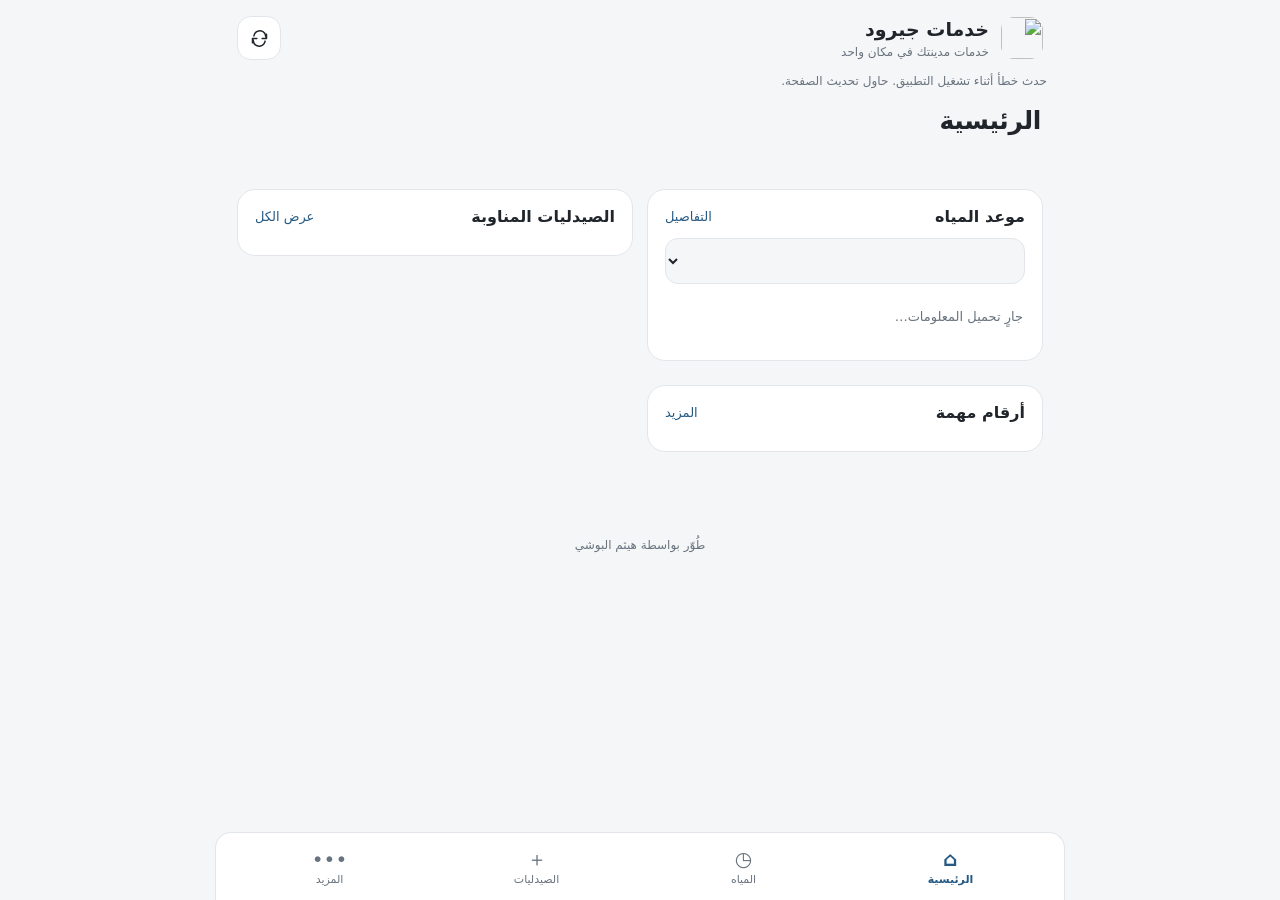
==== index-old.html @ 6fa5d09d "Rename index.html to index-old.html" ====
<!doctype html>
<html lang="ar" dir="rtl">
<head>
  <meta charset="utf-8">
  <meta name="viewport" content="width=device-width, initial-scale=1, viewport-fit=cover">
  <meta name="theme-color" content="#245a83">
  <meta name="description" content="دليل الخدمات اليومية في مدينة جيرود">
  <meta name="color-scheme" content="light dark">
  <title>خدمات جيرود</title>
  <link rel="manifest" href="manifest.webmanifest">
  <link rel="icon" href="icons/icon.svg" type="image/svg+xml">
  <link rel="stylesheet" href="styles.css">
</head>
<body>
  <a class="skip-link" href="#main">انتقل إلى المحتوى</a>
  <header class="app-header">
    <div class="brand">
      <img id="app-logo" src="icons/icon.svg" width="42" height="42" alt="">
      <div><h1 id="app-name">خدمات جيرود</h1><p id="welcome-message">خدمات مدينتك في مكان واحد</p></div>
    </div>
    <button class="icon-button" id="refresh-button" type="button" aria-label="تحديث البيانات" title="تحديث البيانات"><svg viewBox="0 0 24 24" aria-hidden="true"><path d="M20 7v5h-5M4 17v-5h5M5.6 9A7 7 0 0 1 18 6l2 6M4 12l2 6a7 7 0 0 0 12.4-3"/></svg></button>
  </header>
  <div id="status-bar" class="status-bar" role="status" aria-live="polite"></div>
  <main id="main" tabindex="-1">
    <section id="home-view" class="view active" aria-labelledby="home-heading">
      <h2 id="home-heading" class="section-title">الرئيسية</h2>
      <div id="home-ad" class="ad-slot"></div>
      <section id="home-water-panel" class="panel" aria-labelledby="water-home-title">
        <div class="panel-heading"><h3 id="water-home-title">موعد المياه</h3><a href="#water" data-nav="water">التفاصيل</a></div>
        <label class="sr-only" for="home-neighborhood">اختر الحي</label><select id="home-neighborhood" class="field"></select>
        <div id="home-water" class="compact-info"><p class="muted">جارٍ تحميل المعلومات…</p></div>
      </section>
      <section id="home-pharmacy-panel" class="panel" aria-labelledby="pharmacy-home-title">
        <div class="panel-heading"><h3 id="pharmacy-home-title">الصيدليات المناوبة</h3><a href="#pharmacies" data-nav="pharmacies">عرض الكل</a></div>
        <div id="home-pharmacies" class="list"></div>
      </section>
      <section id="home-emergency-panel" class="panel" aria-labelledby="emergency-home-title">
        <div class="panel-heading"><h3 id="emergency-home-title">أرقام مهمة</h3><a href="#more" data-nav="more">المزيد</a></div>
        <div id="home-emergency" class="quick-contacts"></div>
      </section>
      <div id="home-shortcuts" class="shortcut-grid"></div>
      <div id="home-inline-ad" class="ad-slot"></div>
    </section>

    <section id="water-view" class="view" aria-labelledby="water-heading">
      <h2 id="water-heading" class="section-title">المياه</h2>
      <section class="panel"><label for="water-neighborhood">الحي</label><select id="water-neighborhood" class="field"></select><div id="water-detail" class="compact-info"></div></section>
      <div id="water-ad" class="ad-slot"></div>
    </section>

    <section id="pharmacies-view" class="view" aria-labelledby="pharmacies-heading">
      <h2 id="pharmacies-heading" class="section-title">الصيدليات</h2>
      <div class="filter-row"><input id="pharmacy-search" class="field" type="search" placeholder="ابحث عن صيدلية أو حي" aria-label="البحث في الصيدليات"><select id="pharmacy-type" class="field" aria-label="نوع المناوبة"><option value="all">كل المناوبات</option><option value="day">نهاري</option><option value="night">ليلي</option><option value="24h">24 ساعة</option><option value="now">مناوبة الآن</option></select></div>
      <div id="pharmacy-list" class="list"></div><div id="pharmacy-ad" class="ad-slot"></div>
    </section>

    <section id="more-view" class="view" aria-labelledby="more-heading">
      <h2 id="more-heading" class="section-title">المزيد</h2>
      <nav class="more-links" aria-label="أقسام إضافية"><button data-subview="emergency">الطوارئ والأرقام المهمة</button><button data-subview="ads">الإعلانات</button><button data-subview="settings">الإعدادات</button><button data-subview="about">حول التطبيق</button></nav>
      <section id="emergency-subview" class="subview"><h3>الطوارئ والأرقام المهمة</h3><div id="emergency-list" class="list"></div></section>
      <section id="ads-subview" class="subview"><h3>الإعلانات</h3><div id="footer-ad" class="ad-slot"></div><div id="ads-list" class="list"></div></section>
      <section id="settings-subview" class="subview"><h3>الإعدادات</h3><div class="panel settings-panel"><label for="theme-select">المظهر</label><select id="theme-select" class="field"><option value="system">حسب الجهاز</option><option value="light">فاتح</option><option value="dark">داكن</option></select><label for="settings-neighborhood">الحي الافتراضي</label><select id="settings-neighborhood" class="field"></select><button id="install-settings" class="secondary-button" type="button">إضافة إلى الشاشة الرئيسية</button><button id="clear-cache" class="secondary-button" type="button">مسح البيانات المحفوظة</button></div></section>
      <section id="about-subview" class="subview"><h3>حول التطبيق</h3><div class="panel"><p>دليل الخدمات اليومية في مدينة جيرود.</p><p class="muted">قد تتغير المعلومات الميدانية. تحقق من التفاصيل عند الحاجة، خصوصاً في الحالات الطارئة.</p></div></section>
    </section>
  </main>
  <footer class="app-footer"><div id="footer-status" class="muted"></div><p>طُوّر بواسطة هيثم البوشي</p></footer>
  <nav class="bottom-nav" aria-label="التنقل الرئيسي"><button class="nav-item active" data-nav="home" type="button"><span class="nav-icon">⌂</span><span>الرئيسية</span></button><button class="nav-item" data-nav="water" type="button"><span class="nav-icon">◷</span><span>المياه</span></button><button class="nav-item" data-nav="pharmacies" type="button"><span class="nav-icon">＋</span><span>الصيدليات</span></button><button class="nav-item" data-nav="more" type="button"><span class="nav-icon">•••</span><span>المزيد</span></button></nav>
  <dialog id="install-dialog" class="dialog"><div class="dialog-content"><h2 id="install-title">هل تريد إضافة خدمات جيرود إلى الشاشة الرئيسية؟</h2><p id="install-copy">افتح التطبيق بسرعة من شاشة هاتفك.</p><ol id="install-steps" hidden><li>اضغط على زر المشاركة في Safari.</li><li>اختر «إضافة إلى الشاشة الرئيسية».</li></ol><div class="dialog-actions"><button id="install-accept" class="primary-button" type="button">إضافة إلى الشاشة الرئيسية</button><button id="install-dismiss" class="secondary-button" type="button">ليس الآن</button></div></div></dialog>
  <div id="update-banner" class="update-banner" hidden><span>يتوفر تحديث جديد</span><button id="update-button" type="button">تحديث التطبيق</button></div>
  <script src="data.js" defer></script><script src="app.js" defer></script>
</body>
</html>
---- styles.css ----
:root{--primary:#245a83;--bg:#f5f6f8;--surface:#fff;--text:#20252b;--muted:#69737e;--line:#e2e6ea;--warning:#9b5c0b;--radius:18px;--nav-height:68px;font-family:system-ui,-apple-system,"Segoe UI",Tahoma,Arial,sans-serif;color:var(--text);background:var(--bg);font-synthesis:none;text-rendering:optimizeLegibility}*{box-sizing:border-box}html{scroll-behavior:smooth}body{margin:0;background:var(--bg);color:var(--text);padding-bottom:calc(var(--nav-height) + env(safe-area-inset-bottom) + 24px)}button,input,select{font:inherit}button,a,select{touch-action:manipulation}button{cursor:pointer}a{color:var(--primary);text-decoration:none}.skip-link{position:absolute;top:-60px;right:12px;background:var(--surface);padding:12px;z-index:20}.skip-link:focus{top:12px}.app-header{display:flex;align-items:center;justify-content:space-between;gap:12px;padding:calc(16px + env(safe-area-inset-top)) 18px 14px;max-width:850px;margin:auto}.brand{display:flex;align-items:center;gap:12px;min-width:0}.brand img{border-radius:13px;object-fit:contain}.brand h1{font-size:19px;line-height:1.35;margin:0;font-weight:700}.brand p{font-size:12px;color:var(--muted);margin:3px 0 0}.icon-button{width:44px;height:44px;border:1px solid var(--line);background:var(--surface);color:var(--text);border-radius:14px;display:grid;place-items:center}.icon-button svg{width:21px;height:21px;fill:none;stroke:currentColor;stroke-width:1.7;stroke-linecap:round;stroke-linejoin:round}.status-bar{max-width:850px;margin:0 auto;padding:0 18px;color:var(--muted);font-size:12px;min-height:18px}main{max-width:850px;margin:auto;padding:0 16px}.view{display:none}.view.active{display:block}.section-title{font-size:25px;letter-spacing:-.3px;margin:14px 2px 18px}.panel{background:var(--surface);border:1px solid var(--line);border-radius:var(--radius);padding:17px;margin:12px 0}.panel-heading{display:flex;align-items:center;justify-content:space-between;gap:10px;margin-bottom:12px}.panel-heading h3,.panel h3{font-size:16px;margin:0;font-weight:700}.panel-heading a{font-size:13px}.field{width:100%;min-height:46px;border:1px solid var(--line);background:var(--bg);color:var(--text);border-radius:13px;padding:10px 12px;outline-offset:2px}.compact-info{padding:10px 2px 2px}.compact-info .big-time{font-size:24px;font-weight:700;margin:8px 0}.muted{color:var(--muted);font-size:13px;line-height:1.6}.warning{color:var(--warning);background:color-mix(in srgb,var(--warning) 9%,var(--surface));border-radius:10px;padding:9px 11px;font-size:13px}.list{display:grid;gap:10px}.item-card{border:1px solid var(--line);border-radius:15px;padding:14px;background:var(--surface);min-width:0}.item-card h4{margin:0 0 6px;font-size:15px}.item-card p{margin:5px 0;color:var(--muted);font-size:13px;line-height:1.55;overflow-wrap:anywhere}.item-actions{display:flex;flex-wrap:wrap;gap:8px;margin-top:11px}.small-link,.secondary-button,.primary-button{min-height:44px;display:inline-flex;align-items:center;justify-content:center;padding:9px 13px;border-radius:12px;border:1px solid var(--line);font-size:13px;font-weight:600;background:var(--surface);color:var(--text)}.primary-button{background:var(--primary);color:#fff;border-color:var(--primary)}.secondary-button{background:var(--bg)}.quick-contacts,.shortcut-grid{display:grid;grid-template-columns:repeat(2,minmax(0,1fr));gap:9px}.quick-contacts a,.shortcut-grid button{min-height:48px;border:1px solid var(--line);border-radius:13px;background:var(--surface);color:var(--text);display:flex;align-items:center;justify-content:center;padding:10px;font-size:13px;text-align:center}.shortcut-grid{margin:12px 0}.filter-row{display:grid;grid-template-columns:1fr;gap:9px;margin-bottom:12px}.app-footer{text-align:center;padding:18px 16px 6px;font-size:12px}.app-footer p{color:var(--muted);margin:8px 0}.bottom-nav{position:fixed;z-index:10;bottom:0;left:0;right:0;min-height:var(--nav-height);padding:6px 10px calc(6px + env(safe-area-inset-bottom));display:grid;grid-template-columns:repeat(4,1fr);background:color-mix(in srgb,var(--surface) 94%,transparent);border-top:1px solid var(--line);backdrop-filter:blur(12px)}.nav-item{border:0;background:transparent;color:var(--muted);display:flex;flex-direction:column;align-items:center;justify-content:center;gap:3px;font-size:11px;min-height:44px}.nav-item.active{color:var(--primary);font-weight:700}.nav-icon{font-size:20px;line-height:1.1}.more-links{display:grid;grid-template-columns:1fr 1fr;gap:9px;margin-bottom:18px}.more-links button{min-height:52px;border:1px solid var(--line);background:var(--surface);color:var(--text);border-radius:14px;padding:10px;font-size:13px}.subview{display:none}.subview.active{display:block}.subview h3{font-size:18px;margin:18px 2px 12px}.settings-panel{display:grid;gap:10px}.settings-panel label{font-size:13px;font-weight:600}.ad-slot{margin:12px 0}.ad-card{display:block;position:relative;border:1px solid var(--line);border-radius:17px;overflow:hidden;background:var(--surface);color:var(--text)}.ad-card img{display:block;width:100%;height:auto;max-height:190px;object-fit:cover}.ad-content{padding:14px}.ad-label{display:inline-block;font-size:10px;background:var(--bg);border:1px solid var(--line);border-radius:20px;padding:3px 8px;color:var(--muted);margin-bottom:7px}.ad-content h3{font-size:15px;margin:0 0 6px}.ad-content p{font-size:13px;color:var(--muted);margin:0;line-height:1.55}.ad-placeholder{padding:16px;border:1px dashed #b8c1ca;border-radius:17px;background:var(--surface)}.ad-placeholder h3{font-size:15px;margin:0 0 7px}.ad-placeholder p{font-size:13px;color:var(--muted);margin:0 0 12px;line-height:1.5}.dialog{border:1px solid var(--line);border-radius:22px;width:min(92vw,420px);padding:0;background:var(--surface);color:var(--text);box-shadow:0 18px 60px #0002}.dialog::backdrop{background:#10182066}.dialog-content{padding:22px}.dialog-content h2{font-size:20px;line-height:1.45;margin:0 0 10px}.dialog-content p,.dialog-content li{font-size:14px;line-height:1.6;color:var(--muted)}.dialog-actions{display:grid;gap:9px;margin-top:18px}.update-banner{position:fixed;z-index:15;bottom:calc(var(--nav-height) + env(safe-area-inset-bottom) + 10px);left:12px;right:12px;max-width:520px;margin:auto;background:var(--surface);border:1px solid var(--line);border-radius:14px;padding:12px;display:flex;align-items:center;justify-content:space-between;gap:10px;box-shadow:0 8px 30px #0001;font-size:13px}.update-banner[hidden]{display:none}.update-banner button{border:0;background:var(--primary);color:#fff;border-radius:10px;padding:9px 12px;min-height:40px}.empty-state{padding:20px;text-align:center;color:var(--muted);font-size:13px}.sr-only{position:absolute;width:1px;height:1px;padding:0;margin:-1px;overflow:hidden;clip:rect(0,0,0,0);white-space:nowrap;border:0}@media(min-width:620px){main{padding:0 22px}.filter-row{grid-template-columns:1.5fr 1fr}.shortcut-grid{grid-template-columns:repeat(4,minmax(0,1fr))}.app-header{padding-left:22px;padding-right:22px}.view.active#home-view{display:grid;grid-template-columns:1fr 1fr;gap:0 14px}.view.active#home-view>.section-title,.view.active#home-view>#home-ad,.view.active#home-view>#home-shortcuts,.view.active#home-view>#home-inline-ad{grid-column:1/-1}.view.active#home-view>.panel{align-self:start}}@media(prefers-reduced-motion:reduce){*,*::before,*::after{scroll-behavior:auto!important;transition:none!important;animation:none!important}}@media(prefers-color-scheme:dark){:root:not([data-theme="light"]){--bg:#15191d;--surface:#20252a;--text:#f1f3f5;--muted:#a3adb7;--line:#343b42;--warning:#e4ad55}}:root[data-theme="dark"]{--bg:#15191d;--surface:#20252a;--text:#f1f3f5;--muted:#a3adb7;--line:#343b42;--warning:#e4ad55}:root[data-theme="light"]{--bg:#f5f6f8;--surface:#fff;--text:#20252b;--muted:#69737e;--line:#e2e6ea;--warning:#9b5c0b}@media(min-width:850px){.bottom-nav{left:50%;right:auto;transform:translateX(-50%);width:min(850px,100%);border-left:1px solid var(--line);border-right:1px solid var(--line);border-radius:16px 16px 0 0}}
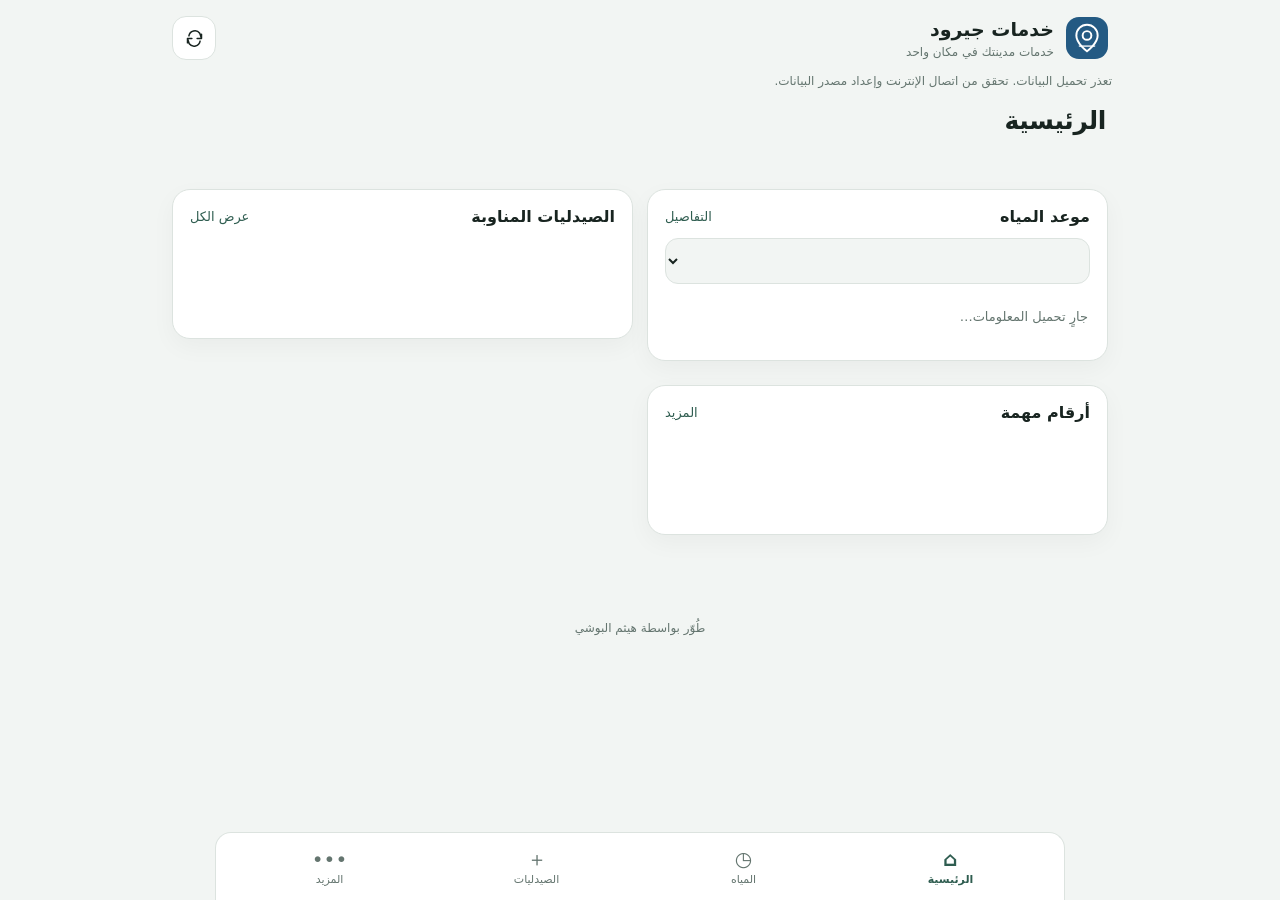
==== commit 4ce9acd3: "Update index-old.html" ====
--- a/index-old.html
+++ b/index-old.html
@@ -3,7 +3,7 @@
 <head>
   <meta charset="utf-8">
   <meta name="viewport" content="width=device-width, initial-scale=1, viewport-fit=cover">
-  <meta name="theme-color" content="#245a83">
+  <meta name="theme-color" content="#F2F5F3">
   <meta name="description" content="دليل الخدمات اليومية في مدينة جيرود">
   <meta name="color-scheme" content="light dark">
   <title>خدمات جيرود</title>
--- a/styles.css
+++ b/styles.css
@@ -1 +1,8 @@
-:root{--primary:#245a83;--bg:#f5f6f8;--surface:#fff;--text:#20252b;--muted:#69737e;--line:#e2e6ea;--warning:#9b5c0b;--radius:18px;--nav-height:68px;font-family:system-ui,-apple-system,"Segoe UI",Tahoma,Arial,sans-serif;color:var(--text);background:var(--bg);font-synthesis:none;text-rendering:optimizeLegibility}*{box-sizing:border-box}html{scroll-behavior:smooth}body{margin:0;background:var(--bg);color:var(--text);padding-bottom:calc(var(--nav-height) + env(safe-area-inset-bottom) + 24px)}button,input,select{font:inherit}button,a,select{touch-action:manipulation}button{cursor:pointer}a{color:var(--primary);text-decoration:none}.skip-link{position:absolute;top:-60px;right:12px;background:var(--surface);padding:12px;z-index:20}.skip-link:focus{top:12px}.app-header{display:flex;align-items:center;justify-content:space-between;gap:12px;padding:calc(16px + env(safe-area-inset-top)) 18px 14px;max-width:850px;margin:auto}.brand{display:flex;align-items:center;gap:12px;min-width:0}.brand img{border-radius:13px;object-fit:contain}.brand h1{font-size:19px;line-height:1.35;margin:0;font-weight:700}.brand p{font-size:12px;color:var(--muted);margin:3px 0 0}.icon-button{width:44px;height:44px;border:1px solid var(--line);background:var(--surface);color:var(--text);border-radius:14px;display:grid;place-items:center}.icon-button svg{width:21px;height:21px;fill:none;stroke:currentColor;stroke-width:1.7;stroke-linecap:round;stroke-linejoin:round}.status-bar{max-width:850px;margin:0 auto;padding:0 18px;color:var(--muted);font-size:12px;min-height:18px}main{max-width:850px;margin:auto;padding:0 16px}.view{display:none}.view.active{display:block}.section-title{font-size:25px;letter-spacing:-.3px;margin:14px 2px 18px}.panel{background:var(--surface);border:1px solid var(--line);border-radius:var(--radius);padding:17px;margin:12px 0}.panel-heading{display:flex;align-items:center;justify-content:space-between;gap:10px;margin-bottom:12px}.panel-heading h3,.panel h3{font-size:16px;margin:0;font-weight:700}.panel-heading a{font-size:13px}.field{width:100%;min-height:46px;border:1px solid var(--line);background:var(--bg);color:var(--text);border-radius:13px;padding:10px 12px;outline-offset:2px}.compact-info{padding:10px 2px 2px}.compact-info .big-time{font-size:24px;font-weight:700;margin:8px 0}.muted{color:var(--muted);font-size:13px;line-height:1.6}.warning{color:var(--warning);background:color-mix(in srgb,var(--warning) 9%,var(--surface));border-radius:10px;padding:9px 11px;font-size:13px}.list{display:grid;gap:10px}.item-card{border:1px solid var(--line);border-radius:15px;padding:14px;background:var(--surface);min-width:0}.item-card h4{margin:0 0 6px;font-size:15px}.item-card p{margin:5px 0;color:var(--muted);font-size:13px;line-height:1.55;overflow-wrap:anywhere}.item-actions{display:flex;flex-wrap:wrap;gap:8px;margin-top:11px}.small-link,.secondary-button,.primary-button{min-height:44px;display:inline-flex;align-items:center;justify-content:center;padding:9px 13px;border-radius:12px;border:1px solid var(--line);font-size:13px;font-weight:600;background:var(--surface);color:var(--text)}.primary-button{background:var(--primary);color:#fff;border-color:var(--primary)}.secondary-button{background:var(--bg)}.quick-contacts,.shortcut-grid{display:grid;grid-template-columns:repeat(2,minmax(0,1fr));gap:9px}.quick-contacts a,.shortcut-grid button{min-height:48px;border:1px solid var(--line);border-radius:13px;background:var(--surface);color:var(--text);display:flex;align-items:center;justify-content:center;padding:10px;font-size:13px;text-align:center}.shortcut-grid{margin:12px 0}.filter-row{display:grid;grid-template-columns:1fr;gap:9px;margin-bottom:12px}.app-footer{text-align:center;padding:18px 16px 6px;font-size:12px}.app-footer p{color:var(--muted);margin:8px 0}.bottom-nav{position:fixed;z-index:10;bottom:0;left:0;right:0;min-height:var(--nav-height);padding:6px 10px calc(6px + env(safe-area-inset-bottom));display:grid;grid-template-columns:repeat(4,1fr);background:color-mix(in srgb,var(--surface) 94%,transparent);border-top:1px solid var(--line);backdrop-filter:blur(12px)}.nav-item{border:0;background:transparent;color:var(--muted);display:flex;flex-direction:column;align-items:center;justify-content:center;gap:3px;font-size:11px;min-height:44px}.nav-item.active{color:var(--primary);font-weight:700}.nav-icon{font-size:20px;line-height:1.1}.more-links{display:grid;grid-template-columns:1fr 1fr;gap:9px;margin-bottom:18px}.more-links button{min-height:52px;border:1px solid var(--line);background:var(--surface);color:var(--text);border-radius:14px;padding:10px;font-size:13px}.subview{display:none}.subview.active{display:block}.subview h3{font-size:18px;margin:18px 2px 12px}.settings-panel{display:grid;gap:10px}.settings-panel label{font-size:13px;font-weight:600}.ad-slot{margin:12px 0}.ad-card{display:block;position:relative;border:1px solid var(--line);border-radius:17px;overflow:hidden;background:var(--surface);color:var(--text)}.ad-card img{display:block;width:100%;height:auto;max-height:190px;object-fit:cover}.ad-content{padding:14px}.ad-label{display:inline-block;font-size:10px;background:var(--bg);border:1px solid var(--line);border-radius:20px;padding:3px 8px;color:var(--muted);margin-bottom:7px}.ad-content h3{font-size:15px;margin:0 0 6px}.ad-content p{font-size:13px;color:var(--muted);margin:0;line-height:1.55}.ad-placeholder{padding:16px;border:1px dashed #b8c1ca;border-radius:17px;background:var(--surface)}.ad-placeholder h3{font-size:15px;margin:0 0 7px}.ad-placeholder p{font-size:13px;color:var(--muted);margin:0 0 12px;line-height:1.5}.dialog{border:1px solid var(--line);border-radius:22px;width:min(92vw,420px);padding:0;background:var(--surface);color:var(--text);box-shadow:0 18px 60px #0002}.dialog::backdrop{background:#10182066}.dialog-content{padding:22px}.dialog-content h2{font-size:20px;line-height:1.45;margin:0 0 10px}.dialog-content p,.dialog-content li{font-size:14px;line-height:1.6;color:var(--muted)}.dialog-actions{display:grid;gap:9px;margin-top:18px}.update-banner{position:fixed;z-index:15;bottom:calc(var(--nav-height) + env(safe-area-inset-bottom) + 10px);left:12px;right:12px;max-width:520px;margin:auto;background:var(--surface);border:1px solid var(--line);border-radius:14px;padding:12px;display:flex;align-items:center;justify-content:space-between;gap:10px;box-shadow:0 8px 30px #0001;font-size:13px}.update-banner[hidden]{display:none}.update-banner button{border:0;background:var(--primary);color:#fff;border-radius:10px;padding:9px 12px;min-height:40px}.empty-state{padding:20px;text-align:center;color:var(--muted);font-size:13px}.sr-only{position:absolute;width:1px;height:1px;padding:0;margin:-1px;overflow:hidden;clip:rect(0,0,0,0);white-space:nowrap;border:0}@media(min-width:620px){main{padding:0 22px}.filter-row{grid-template-columns:1.5fr 1fr}.shortcut-grid{grid-template-columns:repeat(4,minmax(0,1fr))}.app-header{padding-left:22px;padding-right:22px}.view.active#home-view{display:grid;grid-template-columns:1fr 1fr;gap:0 14px}.view.active#home-view>.section-title,.view.active#home-view>#home-ad,.view.active#home-view>#home-shortcuts,.view.active#home-view>#home-inline-ad{grid-column:1/-1}.view.active#home-view>.panel{align-self:start}}@media(prefers-reduced-motion:reduce){*,*::before,*::after{scroll-behavior:auto!important;transition:none!important;animation:none!important}}@media(prefers-color-scheme:dark){:root:not([data-theme="light"]){--bg:#15191d;--surface:#20252a;--text:#f1f3f5;--muted:#a3adb7;--line:#343b42;--warning:#e4ad55}}:root[data-theme="dark"]{--bg:#15191d;--surface:#20252a;--text:#f1f3f5;--muted:#a3adb7;--line:#343b42;--warning:#e4ad55}:root[data-theme="light"]{--bg:#f5f6f8;--surface:#fff;--text:#20252b;--muted:#69737e;--line:#e2e6ea;--warning:#9b5c0b}@media(min-width:850px){.bottom-nav{left:50%;right:auto;transform:translateX(-50%);width:min(850px,100%);border-left:1px solid var(--line);border-right:1px solid var(--line);border-radius:16px 16px 0 0}}
+:root{--primary:#2F5D50;--bg:#F2F5F3;--surface:#FFFFFF;--text:#182420;--muted:#64756F;--line:#DCE3DF;--warning:#B45309;--radius:18px;--nav-height:68px;font-family:system-ui,-apple-system,"Segoe UI",Tahoma,Arial,sans-serif;color:var(--text);background:var(--bg);font-synthesis:none;text-rendering:optimizeLegibility}*{box-sizing:border-box}html{scroll-behavior:smooth}body{margin:0;background:var(--bg);color:var(--text);padding-bottom:calc(var(--nav-height) + env(safe-area-inset-bottom) + 24px)}button,input,select{font:inherit}button,a,select{touch-action:manipulation}button{cursor:pointer}a{color:var(--primary);text-decoration:none}.skip-link{position:absolute;top:-60px;right:12px;background:var(--surface);padding:12px;z-index:20}.skip-link:focus{top:12px}.app-header{display:flex;align-items:center;justify-content:space-between;gap:12px;padding:calc(16px + env(safe-area-inset-top)) 18px 14px;max-width:980px;margin:auto}.brand{display:flex;align-items:center;gap:12px;min-width:0}.brand img{border-radius:13px;object-fit:contain}.brand h1{font-size:19px;line-height:1.35;margin:0;font-weight:700}.brand p{font-size:12px;color:var(--muted);margin:3px 0 0}.icon-button{width:44px;height:44px;border:1px solid var(--line);background:var(--surface);color:var(--text);border-radius:14px;display:grid;place-items:center}.icon-button svg{width:21px;height:21px;fill:none;stroke:currentColor;stroke-width:1.7;stroke-linecap:round;stroke-linejoin:round}.status-bar{max-width:980px;margin:0 auto;padding:0 18px;color:var(--muted);font-size:12px;min-height:18px}main{max-width:980px;margin:auto;padding:0 16px}.view{display:none}.view.active{display:block}.section-title{font-size:25px;letter-spacing:-.3px;margin:14px 2px 18px}.panel{background:var(--surface);border:1px solid var(--line);border-radius:var(--radius);padding:17px;margin:12px 0}.panel-heading{display:flex;align-items:center;justify-content:space-between;gap:10px;margin-bottom:12px}.panel-heading h3,.panel h3{font-size:16px;margin:0;font-weight:700}.panel-heading a{font-size:13px}.field{width:100%;min-height:46px;border:1px solid var(--line);background:var(--bg);color:var(--text);border-radius:13px;padding:10px 12px;outline-offset:2px}.compact-info{padding:10px 2px 2px}.compact-info .big-time{font-size:24px;font-weight:700;margin:8px 0}.muted{color:var(--muted);font-size:13px;line-height:1.6}.warning{color:var(--warning);background:color-mix(in srgb,var(--warning) 9%,var(--surface));border-radius:10px;padding:9px 11px;font-size:13px}.list{display:grid;gap:10px}.item-card{border:1px solid var(--line);border-radius:15px;padding:14px;background:var(--surface);min-width:0}.item-card h4{margin:0 0 6px;font-size:15px}.item-card p{margin:5px 0;color:var(--muted);font-size:13px;line-height:1.55;overflow-wrap:anywhere}.item-actions{display:flex;flex-wrap:wrap;gap:8px;margin-top:11px}.small-link,.secondary-button,.primary-button{min-height:44px;display:inline-flex;align-items:center;justify-content:center;padding:9px 13px;border-radius:12px;border:1px solid var(--line);font-size:13px;font-weight:600;background:var(--surface);color:var(--text)}.primary-button{background:var(--primary);color:#fff;border-color:var(--primary)}.secondary-button{background:var(--bg)}.quick-contacts,.shortcut-grid{display:grid;grid-template-columns:repeat(2,minmax(0,1fr));gap:9px}.quick-contacts a,.shortcut-grid button{min-height:48px;border:1px solid var(--line);border-radius:13px;background:var(--surface);color:var(--text);display:flex;align-items:center;justify-content:center;padding:10px;font-size:13px;text-align:center}.shortcut-grid{margin:12px 0}.filter-row{display:grid;grid-template-columns:1fr;gap:9px;margin-bottom:12px}.app-footer{text-align:center;padding:18px 16px 6px;font-size:12px}.app-footer p{color:var(--muted);margin:8px 0}.bottom-nav{position:fixed;z-index:10;bottom:0;left:0;right:0;min-height:var(--nav-height);padding:6px 10px calc(6px + env(safe-area-inset-bottom));display:grid;grid-template-columns:repeat(4,1fr);background:color-mix(in srgb,var(--surface) 94%,transparent);border-top:1px solid var(--line);backdrop-filter:blur(12px)}.nav-item{border:0;background:transparent;color:var(--muted);display:flex;flex-direction:column;align-items:center;justify-content:center;gap:3px;font-size:11px;min-height:44px}.nav-item.active{color:var(--primary);font-weight:700}.nav-icon{font-size:20px;line-height:1.1}.more-links{display:grid;grid-template-columns:1fr 1fr;gap:9px;margin-bottom:18px}.more-links button{min-height:52px;border:1px solid var(--line);background:var(--surface);color:var(--text);border-radius:14px;padding:10px;font-size:13px}.subview{display:none}.subview.active{display:block}.subview h3{font-size:18px;margin:18px 2px 12px}.settings-panel{display:grid;gap:10px}.settings-panel label{font-size:13px;font-weight:600}.ad-slot{margin:12px 0}.ad-card{display:block;position:relative;border:1px solid var(--line);border-radius:17px;overflow:hidden;background:var(--surface);color:var(--text)}.ad-card img{display:block;width:100%;height:auto;max-height:190px;object-fit:cover}.ad-content{padding:14px}.ad-label{display:inline-block;font-size:10px;background:var(--bg);border:1px solid var(--line);border-radius:20px;padding:3px 8px;color:var(--muted);margin-bottom:7px}.ad-content h3{font-size:15px;margin:0 0 6px}.ad-content p{font-size:13px;color:var(--muted);margin:0;line-height:1.55}.ad-placeholder{padding:16px;border:1px dashed #B8C4BE;border-radius:17px;background:var(--surface)}.ad-placeholder h3{font-size:15px;margin:0 0 7px}.ad-placeholder p{font-size:13px;color:var(--muted);margin:0 0 12px;line-height:1.5}.dialog{border:1px solid var(--line);border-radius:22px;width:min(92vw,420px);padding:0;background:var(--surface);color:var(--text);box-shadow:0 18px 60px #0002}.dialog::backdrop{background:#0E171466}.dialog-content{padding:22px}.dialog-content h2{font-size:20px;line-height:1.45;margin:0 0 10px}.dialog-content p,.dialog-content li{font-size:14px;line-height:1.6;color:var(--muted)}.dialog-actions{display:grid;gap:9px;margin-top:18px}.update-banner{position:fixed;z-index:15;bottom:calc(var(--nav-height) + env(safe-area-inset-bottom) + 10px);left:12px;right:12px;max-width:520px;margin:auto;background:var(--surface);border:1px solid var(--line);border-radius:14px;padding:12px;display:flex;align-items:center;justify-content:space-between;gap:10px;box-shadow:0 8px 30px #0001;font-size:13px}.update-banner[hidden]{display:none}.update-banner button{border:0;background:var(--primary);color:#fff;border-radius:10px;padding:9px 12px;min-height:40px}.empty-state{padding:20px;text-align:center;color:var(--muted);font-size:13px}.sr-only{position:absolute;width:1px;height:1px;padding:0;margin:-1px;overflow:hidden;clip:rect(0,0,0,0);white-space:nowrap;border:0}@media(min-width:620px){main{padding:0 22px}.filter-row{grid-template-columns:1.5fr 1fr}.shortcut-grid{grid-template-columns:repeat(4,minmax(0,1fr))}.app-header{padding-left:22px;padding-right:22px}.view.active#home-view{display:grid;grid-template-columns:1fr 1fr;gap:0 14px}.view.active#home-view>.section-title,.view.active#home-view>#home-ad,.view.active#home-view>#home-shortcuts,.view.active#home-view>#home-inline-ad{grid-column:1/-1}.view.active#home-view>.panel{align-self:start}}@media(prefers-reduced-motion:reduce){*,*::before,*::after{scroll-behavior:auto!important;transition:none!important;animation:none!important}}:root[data-theme="dark"]{--primary:#639A88;--bg:#101715;--surface:#192320;--text:#EDF2F0;--muted:#93A39E;--line:#283631;--warning:#EAB308}:root[data-theme="light"]{--primary:#2F5D50;--bg:#F2F5F3;--surface:#FFFFFF;--text:#182420;--muted:#64756F;--line:#DCE3DF;--warning:#B45309}@media(min-width:850px){.bottom-nav{left:50%;right:auto;transform:translateX(-50%);width:min(850px,100%);border-left:1px solid var(--line);border-right:1px solid var(--line);border-radius:16px 16px 0 0}}
+
+/* تحسينات الواجهة */
+.panel{box-shadow:0 8px 24px rgba(16,23,21,.04)}
+.item-card{box-shadow:0 4px 14px rgba(16,23,21,.03)}
+.section-title{font-weight:800;color:var(--text)}
+.field:focus{border-color:var(--primary);box-shadow:0 0 0 3px rgba(47,93,80,.14)}
+@media(min-width:620px){.view.active#home-view>.panel{min-height:150px}}
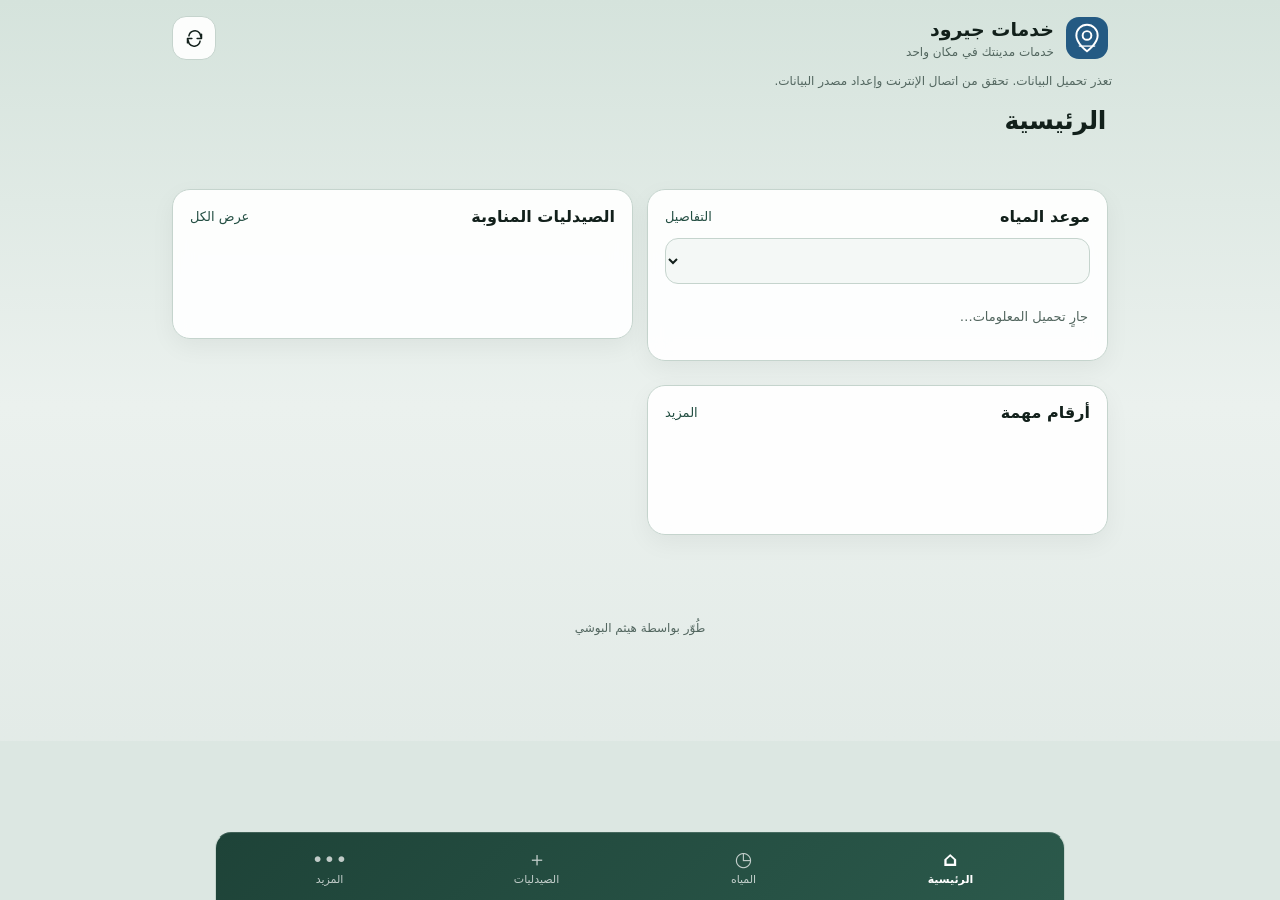
==== commit d9420106: "Update index-old.html" ====
--- a/index-old.html
+++ b/index-old.html
@@ -3,7 +3,7 @@
 <head>
   <meta charset="utf-8">
   <meta name="viewport" content="width=device-width, initial-scale=1, viewport-fit=cover">
-  <meta name="theme-color" content="#F2F5F3">
+  <meta name="theme-color" content="#DCE7E2">
   <meta name="description" content="دليل الخدمات اليومية في مدينة جيرود">
   <meta name="color-scheme" content="light dark">
   <title>خدمات جيرود</title>
--- a/styles.css
+++ b/styles.css
@@ -1,8 +1,8 @@
-:root{--primary:#2F5D50;--bg:#F2F5F3;--surface:#FFFFFF;--text:#182420;--muted:#64756F;--line:#DCE3DF;--warning:#B45309;--radius:18px;--nav-height:68px;font-family:system-ui,-apple-system,"Segoe UI",Tahoma,Arial,sans-serif;color:var(--text);background:var(--bg);font-synthesis:none;text-rendering:optimizeLegibility}*{box-sizing:border-box}html{scroll-behavior:smooth}body{margin:0;background:var(--bg);color:var(--text);padding-bottom:calc(var(--nav-height) + env(safe-area-inset-bottom) + 24px)}button,input,select{font:inherit}button,a,select{touch-action:manipulation}button{cursor:pointer}a{color:var(--primary);text-decoration:none}.skip-link{position:absolute;top:-60px;right:12px;background:var(--surface);padding:12px;z-index:20}.skip-link:focus{top:12px}.app-header{display:flex;align-items:center;justify-content:space-between;gap:12px;padding:calc(16px + env(safe-area-inset-top)) 18px 14px;max-width:980px;margin:auto}.brand{display:flex;align-items:center;gap:12px;min-width:0}.brand img{border-radius:13px;object-fit:contain}.brand h1{font-size:19px;line-height:1.35;margin:0;font-weight:700}.brand p{font-size:12px;color:var(--muted);margin:3px 0 0}.icon-button{width:44px;height:44px;border:1px solid var(--line);background:var(--surface);color:var(--text);border-radius:14px;display:grid;place-items:center}.icon-button svg{width:21px;height:21px;fill:none;stroke:currentColor;stroke-width:1.7;stroke-linecap:round;stroke-linejoin:round}.status-bar{max-width:980px;margin:0 auto;padding:0 18px;color:var(--muted);font-size:12px;min-height:18px}main{max-width:980px;margin:auto;padding:0 16px}.view{display:none}.view.active{display:block}.section-title{font-size:25px;letter-spacing:-.3px;margin:14px 2px 18px}.panel{background:var(--surface);border:1px solid var(--line);border-radius:var(--radius);padding:17px;margin:12px 0}.panel-heading{display:flex;align-items:center;justify-content:space-between;gap:10px;margin-bottom:12px}.panel-heading h3,.panel h3{font-size:16px;margin:0;font-weight:700}.panel-heading a{font-size:13px}.field{width:100%;min-height:46px;border:1px solid var(--line);background:var(--bg);color:var(--text);border-radius:13px;padding:10px 12px;outline-offset:2px}.compact-info{padding:10px 2px 2px}.compact-info .big-time{font-size:24px;font-weight:700;margin:8px 0}.muted{color:var(--muted);font-size:13px;line-height:1.6}.warning{color:var(--warning);background:color-mix(in srgb,var(--warning) 9%,var(--surface));border-radius:10px;padding:9px 11px;font-size:13px}.list{display:grid;gap:10px}.item-card{border:1px solid var(--line);border-radius:15px;padding:14px;background:var(--surface);min-width:0}.item-card h4{margin:0 0 6px;font-size:15px}.item-card p{margin:5px 0;color:var(--muted);font-size:13px;line-height:1.55;overflow-wrap:anywhere}.item-actions{display:flex;flex-wrap:wrap;gap:8px;margin-top:11px}.small-link,.secondary-button,.primary-button{min-height:44px;display:inline-flex;align-items:center;justify-content:center;padding:9px 13px;border-radius:12px;border:1px solid var(--line);font-size:13px;font-weight:600;background:var(--surface);color:var(--text)}.primary-button{background:var(--primary);color:#fff;border-color:var(--primary)}.secondary-button{background:var(--bg)}.quick-contacts,.shortcut-grid{display:grid;grid-template-columns:repeat(2,minmax(0,1fr));gap:9px}.quick-contacts a,.shortcut-grid button{min-height:48px;border:1px solid var(--line);border-radius:13px;background:var(--surface);color:var(--text);display:flex;align-items:center;justify-content:center;padding:10px;font-size:13px;text-align:center}.shortcut-grid{margin:12px 0}.filter-row{display:grid;grid-template-columns:1fr;gap:9px;margin-bottom:12px}.app-footer{text-align:center;padding:18px 16px 6px;font-size:12px}.app-footer p{color:var(--muted);margin:8px 0}.bottom-nav{position:fixed;z-index:10;bottom:0;left:0;right:0;min-height:var(--nav-height);padding:6px 10px calc(6px + env(safe-area-inset-bottom));display:grid;grid-template-columns:repeat(4,1fr);background:color-mix(in srgb,var(--surface) 94%,transparent);border-top:1px solid var(--line);backdrop-filter:blur(12px)}.nav-item{border:0;background:transparent;color:var(--muted);display:flex;flex-direction:column;align-items:center;justify-content:center;gap:3px;font-size:11px;min-height:44px}.nav-item.active{color:var(--primary);font-weight:700}.nav-icon{font-size:20px;line-height:1.1}.more-links{display:grid;grid-template-columns:1fr 1fr;gap:9px;margin-bottom:18px}.more-links button{min-height:52px;border:1px solid var(--line);background:var(--surface);color:var(--text);border-radius:14px;padding:10px;font-size:13px}.subview{display:none}.subview.active{display:block}.subview h3{font-size:18px;margin:18px 2px 12px}.settings-panel{display:grid;gap:10px}.settings-panel label{font-size:13px;font-weight:600}.ad-slot{margin:12px 0}.ad-card{display:block;position:relative;border:1px solid var(--line);border-radius:17px;overflow:hidden;background:var(--surface);color:var(--text)}.ad-card img{display:block;width:100%;height:auto;max-height:190px;object-fit:cover}.ad-content{padding:14px}.ad-label{display:inline-block;font-size:10px;background:var(--bg);border:1px solid var(--line);border-radius:20px;padding:3px 8px;color:var(--muted);margin-bottom:7px}.ad-content h3{font-size:15px;margin:0 0 6px}.ad-content p{font-size:13px;color:var(--muted);margin:0;line-height:1.55}.ad-placeholder{padding:16px;border:1px dashed #B8C4BE;border-radius:17px;background:var(--surface)}.ad-placeholder h3{font-size:15px;margin:0 0 7px}.ad-placeholder p{font-size:13px;color:var(--muted);margin:0 0 12px;line-height:1.5}.dialog{border:1px solid var(--line);border-radius:22px;width:min(92vw,420px);padding:0;background:var(--surface);color:var(--text);box-shadow:0 18px 60px #0002}.dialog::backdrop{background:#0E171466}.dialog-content{padding:22px}.dialog-content h2{font-size:20px;line-height:1.45;margin:0 0 10px}.dialog-content p,.dialog-content li{font-size:14px;line-height:1.6;color:var(--muted)}.dialog-actions{display:grid;gap:9px;margin-top:18px}.update-banner{position:fixed;z-index:15;bottom:calc(var(--nav-height) + env(safe-area-inset-bottom) + 10px);left:12px;right:12px;max-width:520px;margin:auto;background:var(--surface);border:1px solid var(--line);border-radius:14px;padding:12px;display:flex;align-items:center;justify-content:space-between;gap:10px;box-shadow:0 8px 30px #0001;font-size:13px}.update-banner[hidden]{display:none}.update-banner button{border:0;background:var(--primary);color:#fff;border-radius:10px;padding:9px 12px;min-height:40px}.empty-state{padding:20px;text-align:center;color:var(--muted);font-size:13px}.sr-only{position:absolute;width:1px;height:1px;padding:0;margin:-1px;overflow:hidden;clip:rect(0,0,0,0);white-space:nowrap;border:0}@media(min-width:620px){main{padding:0 22px}.filter-row{grid-template-columns:1.5fr 1fr}.shortcut-grid{grid-template-columns:repeat(4,minmax(0,1fr))}.app-header{padding-left:22px;padding-right:22px}.view.active#home-view{display:grid;grid-template-columns:1fr 1fr;gap:0 14px}.view.active#home-view>.section-title,.view.active#home-view>#home-ad,.view.active#home-view>#home-shortcuts,.view.active#home-view>#home-inline-ad{grid-column:1/-1}.view.active#home-view>.panel{align-self:start}}@media(prefers-reduced-motion:reduce){*,*::before,*::after{scroll-behavior:auto!important;transition:none!important;animation:none!important}}:root[data-theme="dark"]{--primary:#639A88;--bg:#101715;--surface:#192320;--text:#EDF2F0;--muted:#93A39E;--line:#283631;--warning:#EAB308}:root[data-theme="light"]{--primary:#2F5D50;--bg:#F2F5F3;--surface:#FFFFFF;--text:#182420;--muted:#64756F;--line:#DCE3DF;--warning:#B45309}@media(min-width:850px){.bottom-nav{left:50%;right:auto;transform:translateX(-50%);width:min(850px,100%);border-left:1px solid var(--line);border-right:1px solid var(--line);border-radius:16px 16px 0 0}}
+:root{--primary:#234E42;--bg:#DCE7E2;--surface:rgba(255,255,255,.92);--text:#12201B;--muted:#52665F;--line:#C5D4CD;--warning:#B45309;--radius:18px;--nav-height:68px;font-family:system-ui,-apple-system,"Segoe UI",Tahoma,Arial,sans-serif;color:var(--text);background:var(--bg);font-synthesis:none;text-rendering:optimizeLegibility}*{box-sizing:border-box}html{scroll-behavior:smooth;background:var(--bg)}body{margin:0;background:linear-gradient(180deg,#D5E3DC 0%,#EBF1EE 45%,#DFE8E4 100%);background-attachment:fixed;color:var(--text);padding-bottom:calc(var(--nav-height) + env(safe-area-inset-bottom) + 24px)}button,input,select{font:inherit}button,a,select{touch-action:manipulation}button{cursor:pointer}a{color:var(--primary);text-decoration:none}.skip-link{position:absolute;top:-60px;right:12px;background:var(--surface);padding:12px;z-index:20}.skip-link:focus{top:12px}.app-header{display:flex;align-items:center;justify-content:space-between;gap:12px;padding:calc(16px + env(safe-area-inset-top)) 18px 14px;max-width:980px;margin:auto}.brand{display:flex;align-items:center;gap:12px;min-width:0}.brand img{border-radius:13px;object-fit:contain}.brand h1{font-size:19px;line-height:1.35;margin:0;font-weight:700}.brand p{font-size:12px;color:var(--muted);margin:3px 0 0}.icon-button{width:44px;height:44px;border:1px solid var(--line);background:var(--surface);color:var(--text);border-radius:14px;display:grid;place-items:center}.icon-button svg{width:21px;height:21px;fill:none;stroke:currentColor;stroke-width:1.7;stroke-linecap:round;stroke-linejoin:round}.status-bar{max-width:980px;margin:0 auto;padding:0 18px;color:var(--muted);font-size:12px;min-height:18px}main{max-width:980px;margin:auto;padding:0 16px}.view{display:none}.view.active{display:block}.section-title{font-size:25px;letter-spacing:-.3px;margin:14px 2px 18px}.panel{background:var(--surface);border:1px solid var(--line);border-radius:var(--radius);padding:17px;margin:12px 0;backdrop-filter:blur(10px)}.panel-heading{display:flex;align-items:center;justify-content:space-between;gap:10px;margin-bottom:12px}.panel-heading h3,.panel h3{font-size:16px;margin:0;font-weight:700}.panel-heading a{font-size:13px}.field{width:100%;min-height:46px;border:1px solid var(--line);background:#F4F8F6;color:var(--text);border-radius:13px;padding:10px 12px;outline-offset:2px}.compact-info{padding:10px 2px 2px}.compact-info .big-time{font-size:24px;font-weight:700;margin:8px 0}.muted{color:var(--muted);font-size:13px;line-height:1.6}.warning{color:var(--warning);background:color-mix(in srgb,var(--warning) 9%,var(--surface));border-radius:10px;padding:9px 11px;font-size:13px}.list{display:grid;gap:10px}.item-card{border:1px solid var(--line);border-radius:15px;padding:14px;background:var(--surface);min-width:0}.item-card h4{margin:0 0 6px;font-size:15px}.item-card p{margin:5px 0;color:var(--muted);font-size:13px;line-height:1.55;overflow-wrap:anywhere}.item-actions{display:flex;flex-wrap:wrap;gap:8px;margin-top:11px}.small-link,.secondary-button,.primary-button{min-height:44px;display:inline-flex;align-items:center;justify-content:center;padding:9px 13px;border-radius:12px;border:1px solid var(--line);font-size:13px;font-weight:600;background:var(--surface);color:var(--text)}.primary-button{background:var(--primary);color:#fff;border-color:var(--primary)}.secondary-button{background:#F4F8F6}.quick-contacts,.shortcut-grid{display:grid;grid-template-columns:repeat(2,minmax(0,1fr));gap:9px}.quick-contacts a,.shortcut-grid button{min-height:48px;border:1px solid var(--line);border-radius:13px;background:var(--surface);color:var(--text);display:flex;align-items:center;justify-content:center;padding:10px;font-size:13px;text-align:center}.shortcut-grid{margin:12px 0}.filter-row{display:grid;grid-template-columns:1fr;gap:9px;margin-bottom:12px}.app-footer{text-align:center;padding:18px 16px 6px;font-size:12px}.app-footer p{color:var(--muted);margin:8px 0}.bottom-nav{position:fixed;z-index:10;bottom:0;left:0;right:0;min-height:var(--nav-height);padding:6px 10px calc(6px + env(safe-area-inset-bottom));display:grid;grid-template-columns:repeat(4,1fr);background:linear-gradient(135deg,#1E4338 0%,#2B594B 100%);border-top:1px solid rgba(255,255,255,.15);backdrop-filter:blur(12px)}.nav-item{border:0;background:transparent;color:rgba(255,255,255,.72);display:flex;flex-direction:column;align-items:center;justify-content:center;gap:3px;font-size:11px;min-height:44px}.nav-item.active{color:#FFFFFF;font-weight:700}.nav-icon{font-size:20px;line-height:1.1}.more-links{display:grid;grid-template-columns:1fr 1fr;gap:9px;margin-bottom:18px}.more-links button{min-height:52px;border:1px solid var(--line);background:var(--surface);color:var(--text);border-radius:14px;padding:10px;font-size:13px}.subview{display:none}.subview.active{display:block}.subview h3{font-size:18px;margin:18px 2px 12px}.settings-panel{display:grid;gap:10px}.settings-panel label{font-size:13px;font-weight:600}.ad-slot{margin:12px 0}.ad-card{display:block;position:relative;border:1px solid var(--line);border-radius:17px;overflow:hidden;background:var(--surface);color:var(--text)}.ad-card img{display:block;width:100%;height:auto;max-height:190px;object-fit:cover}.ad-content{padding:14px}.ad-label{display:inline-block;font-size:10px;background:#F4F8F6;border:1px solid var(--line);border-radius:20px;padding:3px 8px;color:var(--muted);margin-bottom:7px}.ad-content h3{font-size:15px;margin:0 0 6px}.ad-content p{font-size:13px;color:var(--muted);margin:0;line-height:1.55}.ad-placeholder{padding:16px;border:1px dashed #B0C2BA;border-radius:17px;background:var(--surface)}.ad-placeholder h3{font-size:15px;margin:0 0 7px}.ad-placeholder p{font-size:13px;color:var(--muted);margin:0 0 12px;line-height:1.5}.dialog{border:1px solid var(--line);border-radius:22px;width:min(92vw,420px);padding:0;background:var(--surface);color:var(--text);box-shadow:0 18px 60px #0002}.dialog::backdrop{background:#0E171466}.dialog-content{padding:22px}.dialog-content h2{font-size:20px;line-height:1.45;margin:0 0 10px}.dialog-content p,.dialog-content li{font-size:14px;line-height:1.6;color:var(--muted)}.dialog-actions{display:grid;gap:9px;margin-top:18px}.update-banner{position:fixed;z-index:15;bottom:calc(var(--nav-height) + env(safe-area-inset-bottom) + 10px);left:12px;right:12px;max-width:520px;margin:auto;background:var(--surface);border:1px solid var(--line);border-radius:14px;padding:12px;display:flex;align-items:center;justify-content:space-between;gap:10px;box-shadow:0 8px 30px #0001;font-size:13px}.update-banner[hidden]{display:none}.update-banner button{border:0;background:var(--primary);color:#fff;border-radius:10px;padding:9px 12px;min-height:40px}.empty-state{padding:20px;text-align:center;color:var(--muted);font-size:13px}.sr-only{position:absolute;width:1px;height:1px;padding:0;margin:-1px;overflow:hidden;clip:rect(0,0,0,0);white-space:nowrap;border:0}@media(min-width:620px){main{padding:0 22px}.filter-row{grid-template-columns:1.5fr 1fr}.shortcut-grid{grid-template-columns:repeat(4,minmax(0,1fr))}.app-header{padding-left:22px;padding-right:22px}.view.active#home-view{display:grid;grid-template-columns:1fr 1fr;gap:0 14px}.view.active#home-view>.section-title,.view.active#home-view>#home-ad,.view.active#home-view>#home-shortcuts,.view.active#home-view>#home-inline-ad{grid-column:1/-1}.view.active#home-view>.panel{align-self:start}}@media(prefers-reduced-motion:reduce){*,*::before,*::after{scroll-behavior:auto!important;transition:none!important;animation:none!important}}:root[data-theme="dark"]{--primary:#639A88;--bg:#0F1714;--surface:rgba(25,36,32,.92);--text:#EDF2F0;--muted:#93A39E;--line:#283631;--warning:#EAB308}:root[data-theme="dark"] body{background:linear-gradient(180deg,#0D1512 0%,#15211D 50%,#0F1714 100%)}:root[data-theme="light"]{--primary:#234E42;--bg:#DCE7E2;--surface:rgba(255,255,255,.92);--text:#12201B;--muted:#52665F;--line:#C5D4CD;--warning:#B45309}@media(min-width:850px){.bottom-nav{left:50%;right:auto;transform:translateX(-50%);width:min(850px,100%);border-left:1px solid var(--line);border-right:1px solid var(--line);border-radius:16px 16px 0 0}}
 
 /* تحسينات الواجهة */
-.panel{box-shadow:0 8px 24px rgba(16,23,21,.04)}
-.item-card{box-shadow:0 4px 14px rgba(16,23,21,.03)}
+.panel{box-shadow:0 8px 24px rgba(16,23,21,.05)}
+.item-card{box-shadow:0 4px 14px rgba(16,23,21,.035)}
 .section-title{font-weight:800;color:var(--text)}
-.field:focus{border-color:var(--primary);box-shadow:0 0 0 3px rgba(47,93,80,.14)}
+.field:focus{border-color:var(--primary);box-shadow:0 0 0 3px rgba(35,78,66,.14)}
 @media(min-width:620px){.view.active#home-view>.panel{min-height:150px}}
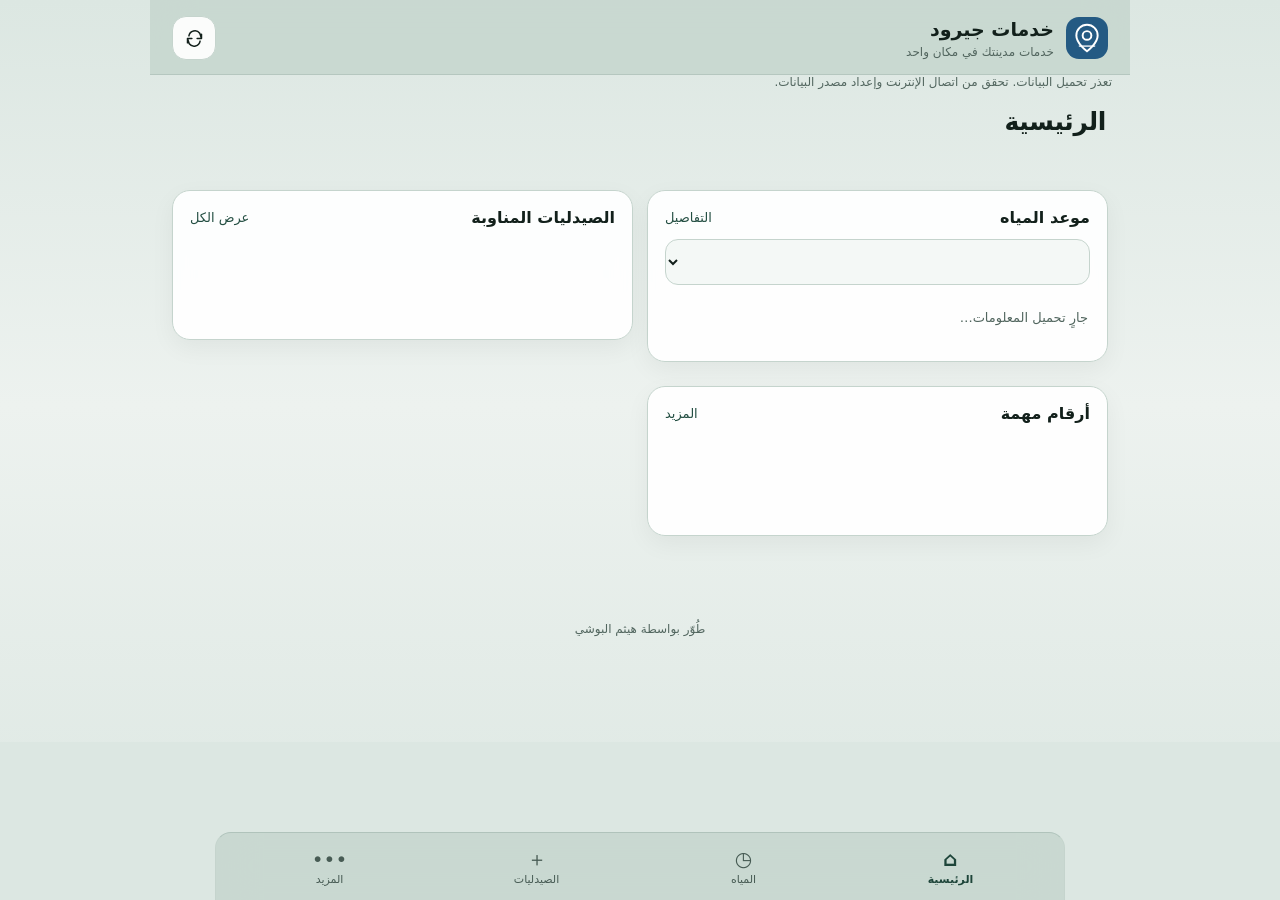
==== commit 8d1d5f21: "Update index-old.html" ====
--- a/index-old.html
+++ b/index-old.html
@@ -3,7 +3,7 @@
 <head>
   <meta charset="utf-8">
   <meta name="viewport" content="width=device-width, initial-scale=1, viewport-fit=cover">
-  <meta name="theme-color" content="#DCE7E2">
+<meta name="theme-color" content="#C6D6CE">
   <meta name="description" content="دليل الخدمات اليومية في مدينة جيرود">
   <meta name="color-scheme" content="light dark">
   <title>خدمات جيرود</title>
--- a/styles.css
+++ b/styles.css
@@ -1,4 +1,4 @@
-:root{--primary:#234E42;--bg:#DCE7E2;--surface:rgba(255,255,255,.92);--text:#12201B;--muted:#52665F;--line:#C5D4CD;--warning:#B45309;--radius:18px;--nav-height:68px;font-family:system-ui,-apple-system,"Segoe UI",Tahoma,Arial,sans-serif;color:var(--text);background:var(--bg);font-synthesis:none;text-rendering:optimizeLegibility}*{box-sizing:border-box}html{scroll-behavior:smooth;background:var(--bg)}body{margin:0;background:linear-gradient(180deg,#D5E3DC 0%,#EBF1EE 45%,#DFE8E4 100%);background-attachment:fixed;color:var(--text);padding-bottom:calc(var(--nav-height) + env(safe-area-inset-bottom) + 24px)}button,input,select{font:inherit}button,a,select{touch-action:manipulation}button{cursor:pointer}a{color:var(--primary);text-decoration:none}.skip-link{position:absolute;top:-60px;right:12px;background:var(--surface);padding:12px;z-index:20}.skip-link:focus{top:12px}.app-header{display:flex;align-items:center;justify-content:space-between;gap:12px;padding:calc(16px + env(safe-area-inset-top)) 18px 14px;max-width:980px;margin:auto}.brand{display:flex;align-items:center;gap:12px;min-width:0}.brand img{border-radius:13px;object-fit:contain}.brand h1{font-size:19px;line-height:1.35;margin:0;font-weight:700}.brand p{font-size:12px;color:var(--muted);margin:3px 0 0}.icon-button{width:44px;height:44px;border:1px solid var(--line);background:var(--surface);color:var(--text);border-radius:14px;display:grid;place-items:center}.icon-button svg{width:21px;height:21px;fill:none;stroke:currentColor;stroke-width:1.7;stroke-linecap:round;stroke-linejoin:round}.status-bar{max-width:980px;margin:0 auto;padding:0 18px;color:var(--muted);font-size:12px;min-height:18px}main{max-width:980px;margin:auto;padding:0 16px}.view{display:none}.view.active{display:block}.section-title{font-size:25px;letter-spacing:-.3px;margin:14px 2px 18px}.panel{background:var(--surface);border:1px solid var(--line);border-radius:var(--radius);padding:17px;margin:12px 0;backdrop-filter:blur(10px)}.panel-heading{display:flex;align-items:center;justify-content:space-between;gap:10px;margin-bottom:12px}.panel-heading h3,.panel h3{font-size:16px;margin:0;font-weight:700}.panel-heading a{font-size:13px}.field{width:100%;min-height:46px;border:1px solid var(--line);background:#F4F8F6;color:var(--text);border-radius:13px;padding:10px 12px;outline-offset:2px}.compact-info{padding:10px 2px 2px}.compact-info .big-time{font-size:24px;font-weight:700;margin:8px 0}.muted{color:var(--muted);font-size:13px;line-height:1.6}.warning{color:var(--warning);background:color-mix(in srgb,var(--warning) 9%,var(--surface));border-radius:10px;padding:9px 11px;font-size:13px}.list{display:grid;gap:10px}.item-card{border:1px solid var(--line);border-radius:15px;padding:14px;background:var(--surface);min-width:0}.item-card h4{margin:0 0 6px;font-size:15px}.item-card p{margin:5px 0;color:var(--muted);font-size:13px;line-height:1.55;overflow-wrap:anywhere}.item-actions{display:flex;flex-wrap:wrap;gap:8px;margin-top:11px}.small-link,.secondary-button,.primary-button{min-height:44px;display:inline-flex;align-items:center;justify-content:center;padding:9px 13px;border-radius:12px;border:1px solid var(--line);font-size:13px;font-weight:600;background:var(--surface);color:var(--text)}.primary-button{background:var(--primary);color:#fff;border-color:var(--primary)}.secondary-button{background:#F4F8F6}.quick-contacts,.shortcut-grid{display:grid;grid-template-columns:repeat(2,minmax(0,1fr));gap:9px}.quick-contacts a,.shortcut-grid button{min-height:48px;border:1px solid var(--line);border-radius:13px;background:var(--surface);color:var(--text);display:flex;align-items:center;justify-content:center;padding:10px;font-size:13px;text-align:center}.shortcut-grid{margin:12px 0}.filter-row{display:grid;grid-template-columns:1fr;gap:9px;margin-bottom:12px}.app-footer{text-align:center;padding:18px 16px 6px;font-size:12px}.app-footer p{color:var(--muted);margin:8px 0}.bottom-nav{position:fixed;z-index:10;bottom:0;left:0;right:0;min-height:var(--nav-height);padding:6px 10px calc(6px + env(safe-area-inset-bottom));display:grid;grid-template-columns:repeat(4,1fr);background:linear-gradient(135deg,#1E4338 0%,#2B594B 100%);border-top:1px solid rgba(255,255,255,.15);backdrop-filter:blur(12px)}.nav-item{border:0;background:transparent;color:rgba(255,255,255,.72);display:flex;flex-direction:column;align-items:center;justify-content:center;gap:3px;font-size:11px;min-height:44px}.nav-item.active{color:#FFFFFF;font-weight:700}.nav-icon{font-size:20px;line-height:1.1}.more-links{display:grid;grid-template-columns:1fr 1fr;gap:9px;margin-bottom:18px}.more-links button{min-height:52px;border:1px solid var(--line);background:var(--surface);color:var(--text);border-radius:14px;padding:10px;font-size:13px}.subview{display:none}.subview.active{display:block}.subview h3{font-size:18px;margin:18px 2px 12px}.settings-panel{display:grid;gap:10px}.settings-panel label{font-size:13px;font-weight:600}.ad-slot{margin:12px 0}.ad-card{display:block;position:relative;border:1px solid var(--line);border-radius:17px;overflow:hidden;background:var(--surface);color:var(--text)}.ad-card img{display:block;width:100%;height:auto;max-height:190px;object-fit:cover}.ad-content{padding:14px}.ad-label{display:inline-block;font-size:10px;background:#F4F8F6;border:1px solid var(--line);border-radius:20px;padding:3px 8px;color:var(--muted);margin-bottom:7px}.ad-content h3{font-size:15px;margin:0 0 6px}.ad-content p{font-size:13px;color:var(--muted);margin:0;line-height:1.55}.ad-placeholder{padding:16px;border:1px dashed #B0C2BA;border-radius:17px;background:var(--surface)}.ad-placeholder h3{font-size:15px;margin:0 0 7px}.ad-placeholder p{font-size:13px;color:var(--muted);margin:0 0 12px;line-height:1.5}.dialog{border:1px solid var(--line);border-radius:22px;width:min(92vw,420px);padding:0;background:var(--surface);color:var(--text);box-shadow:0 18px 60px #0002}.dialog::backdrop{background:#0E171466}.dialog-content{padding:22px}.dialog-content h2{font-size:20px;line-height:1.45;margin:0 0 10px}.dialog-content p,.dialog-content li{font-size:14px;line-height:1.6;color:var(--muted)}.dialog-actions{display:grid;gap:9px;margin-top:18px}.update-banner{position:fixed;z-index:15;bottom:calc(var(--nav-height) + env(safe-area-inset-bottom) + 10px);left:12px;right:12px;max-width:520px;margin:auto;background:var(--surface);border:1px solid var(--line);border-radius:14px;padding:12px;display:flex;align-items:center;justify-content:space-between;gap:10px;box-shadow:0 8px 30px #0001;font-size:13px}.update-banner[hidden]{display:none}.update-banner button{border:0;background:var(--primary);color:#fff;border-radius:10px;padding:9px 12px;min-height:40px}.empty-state{padding:20px;text-align:center;color:var(--muted);font-size:13px}.sr-only{position:absolute;width:1px;height:1px;padding:0;margin:-1px;overflow:hidden;clip:rect(0,0,0,0);white-space:nowrap;border:0}@media(min-width:620px){main{padding:0 22px}.filter-row{grid-template-columns:1.5fr 1fr}.shortcut-grid{grid-template-columns:repeat(4,minmax(0,1fr))}.app-header{padding-left:22px;padding-right:22px}.view.active#home-view{display:grid;grid-template-columns:1fr 1fr;gap:0 14px}.view.active#home-view>.section-title,.view.active#home-view>#home-ad,.view.active#home-view>#home-shortcuts,.view.active#home-view>#home-inline-ad{grid-column:1/-1}.view.active#home-view>.panel{align-self:start}}@media(prefers-reduced-motion:reduce){*,*::before,*::after{scroll-behavior:auto!important;transition:none!important;animation:none!important}}:root[data-theme="dark"]{--primary:#639A88;--bg:#0F1714;--surface:rgba(25,36,32,.92);--text:#EDF2F0;--muted:#93A39E;--line:#283631;--warning:#EAB308}:root[data-theme="dark"] body{background:linear-gradient(180deg,#0D1512 0%,#15211D 50%,#0F1714 100%)}:root[data-theme="light"]{--primary:#234E42;--bg:#DCE7E2;--surface:rgba(255,255,255,.92);--text:#12201B;--muted:#52665F;--line:#C5D4CD;--warning:#B45309}@media(min-width:850px){.bottom-nav{left:50%;right:auto;transform:translateX(-50%);width:min(850px,100%);border-left:1px solid var(--line);border-right:1px solid var(--line);border-radius:16px 16px 0 0}}
+:root{--primary:#234E42;--bg:#DCE7E2;--surface:rgba(255,255,255,.92);--text:#12201B;--muted:#52665F;--line:#C5D4CD;--warning:#B45309;--radius:18px;--nav-height:68px;font-family:system-ui,-apple-system,"Segoe UI",Tahoma,Arial,sans-serif;color:var(--text);background:var(--bg);font-synthesis:none;text-rendering:optimizeLegibility}*{box-sizing:border-box}html{scroll-behavior:smooth;background:var(--bg)}body{margin:0;background:linear-gradient(180deg,#DCE7E2 0%,#EDF2EF 45%,#DCE7E2 100%);background-attachment:fixed;color:var(--text);padding-bottom:calc(var(--nav-height) + env(safe-area-inset-bottom) + 24px)}button,input,select{font:inherit}button,a,select{touch-action:manipulation}button{cursor:pointer}a{color:var(--primary);text-decoration:none}.skip-link{position:absolute;top:-60px;right:12px;background:var(--surface);padding:12px;z-index:20}.skip-link:focus{top:12px}.app-header{display:flex;align-items:center;justify-content:space-between;gap:12px;padding:calc(16px + env(safe-area-inset-top)) 18px 14px;max-width:980px;margin:auto;background:rgba(198,214,206,.88);border-bottom:1px solid rgba(35,78,66,.12);backdrop-filter:blur(20px);-webkit-backdrop-filter:blur(20px)}.brand{display:flex;align-items:center;gap:12px;min-width:0}.brand img{border-radius:13px;object-fit:contain}.brand h1{font-size:19px;line-height:1.35;margin:0;font-weight:700}.brand p{font-size:12px;color:var(--muted);margin:3px 0 0}.icon-button{width:44px;height:44px;border:1px solid var(--line);background:var(--surface);color:var(--text);border-radius:14px;display:grid;place-items:center}.icon-button svg{width:21px;height:21px;fill:none;stroke:currentColor;stroke-width:1.7;stroke-linecap:round;stroke-linejoin:round}.status-bar{max-width:980px;margin:0 auto;padding:0 18px;color:var(--muted);font-size:12px;min-height:18px}main{max-width:980px;margin:auto;padding:0 16px}.view{display:none}.view.active{display:block}.section-title{font-size:25px;letter-spacing:-.3px;margin:14px 2px 18px}.panel{background:var(--surface);border:1px solid var(--line);border-radius:var(--radius);padding:17px;margin:12px 0;backdrop-filter:blur(10px)}.panel-heading{display:flex;align-items:center;justify-content:space-between;gap:10px;margin-bottom:12px}.panel-heading h3,.panel h3{font-size:16px;margin:0;font-weight:700}.panel-heading a{font-size:13px}.field{width:100%;min-height:46px;border:1px solid var(--line);background:#F4F8F6;color:var(--text);border-radius:13px;padding:10px 12px;outline-offset:2px}.compact-info{padding:10px 2px 2px}.compact-info .big-time{font-size:24px;font-weight:700;margin:8px 0}.muted{color:var(--muted);font-size:13px;line-height:1.6}.warning{color:var(--warning);background:color-mix(in srgb,var(--warning) 9%,var(--surface));border-radius:10px;padding:9px 11px;font-size:13px}.list{display:grid;gap:10px}.item-card{border:1px solid var(--line);border-radius:15px;padding:14px;background:var(--surface);min-width:0}.item-card h4{margin:0 0 6px;font-size:15px}.item-card p{margin:5px 0;color:var(--muted);font-size:13px;line-height:1.55;overflow-wrap:anywhere}.item-actions{display:flex;flex-wrap:wrap;gap:8px;margin-top:11px}.small-link,.secondary-button,.primary-button{min-height:44px;display:inline-flex;align-items:center;justify-content:center;padding:9px 13px;border-radius:12px;border:1px solid var(--line);font-size:13px;font-weight:600;background:var(--surface);color:var(--text)}.primary-button{background:var(--primary);color:#fff;border-color:var(--primary)}.secondary-button{background:#F4F8F6}.quick-contacts,.shortcut-grid{display:grid;grid-template-columns:repeat(2,minmax(0,1fr));gap:9px}.quick-contacts a,.shortcut-grid button{min-height:48px;border:1px solid var(--line);border-radius:13px;background:var(--surface);color:var(--text);display:flex;align-items:center;justify-content:center;padding:10px;font-size:13px;text-align:center}.shortcut-grid{margin:12px 0}.filter-row{display:grid;grid-template-columns:1fr;gap:9px;margin-bottom:12px}.app-footer{text-align:center;padding:18px 16px 6px;font-size:12px}.app-footer p{color:var(--muted);margin:8px 0}.bottom-nav{position:fixed;z-index:10;bottom:0;left:0;right:0;min-height:var(--nav-height);padding:6px 10px calc(6px + env(safe-area-inset-bottom));display:grid;grid-template-columns:repeat(4,1fr);background:rgba(198,214,206,.88)!important;border-top:1px solid rgba(35,78,66,.15)!important;backdrop-filter:blur(20px);-webkit-backdrop-filter:blur(20px)}.nav-item{border:0;background:transparent;color:#475B54!important;display:flex;flex-direction:column;align-items:center;justify-content:center;gap:3px;font-size:11px;min-height:44px}.nav-item.active{color:#1E453A!important;font-weight:700}.nav-icon{font-size:20px;line-height:1.1}.more-links{display:grid;grid-template-columns:1fr 1fr;gap:9px;margin-bottom:18px}.more-links button{min-height:52px;border:1px solid var(--line);background:var(--surface);color:var(--text);border-radius:14px;padding:10px;font-size:13px}.subview{display:none}.subview.active{display:block}.subview h3{font-size:18px;margin:18px 2px 12px}.settings-panel{display:grid;gap:10px}.settings-panel label{font-size:13px;font-weight:600}.ad-slot{margin:12px 0}.ad-card{display:block;position:relative;border:1px solid var(--line);border-radius:17px;overflow:hidden;background:var(--surface);color:var(--text)}.ad-card img{display:block;width:100%;height:auto;max-height:190px;object-fit:cover}.ad-content{padding:14px}.ad-label{display:inline-block;font-size:10px;background:#F4F8F6;border:1px solid var(--line);border-radius:20px;padding:3px 8px;color:var(--muted);margin-bottom:7px}.ad-content h3{font-size:15px;margin:0 0 6px}.ad-content p{font-size:13px;color:var(--muted);margin:0;line-height:1.55}.ad-placeholder{padding:16px;border:1px dashed #B0C2BA;border-radius:17px;background:var(--surface)}.ad-placeholder h3{font-size:15px;margin:0 0 7px}.ad-placeholder p{font-size:13px;color:var(--muted);margin:0 0 12px;line-height:1.5}.dialog{border:1px solid var(--line);border-radius:22px;width:min(92vw,420px);padding:0;background:var(--surface);color:var(--text);box-shadow:0 18px 60px #0002}.dialog::backdrop{background:#0E171466}.dialog-content{padding:22px}.dialog-content h2{font-size:20px;line-height:1.45;margin:0 0 10px}.dialog-content p,.dialog-content li{font-size:14px;line-height:1.6;color:var(--muted)}.dialog-actions{display:grid;gap:9px;margin-top:18px}.update-banner{position:fixed;z-index:15;bottom:calc(var(--nav-height) + env(safe-area-inset-bottom) + 10px);left:12px;right:12px;max-width:520px;margin:auto;background:var(--surface);border:1px solid var(--line);border-radius:14px;padding:12px;display:flex;align-items:center;justify-content:space-between;gap:10px;box-shadow:0 8px 30px #0001;font-size:13px}.update-banner[hidden]{display:none}.update-banner button{border:0;background:var(--primary);color:#fff;border-radius:10px;padding:9px 12px;min-height:40px}.empty-state{padding:20px;text-align:center;color:var(--muted);font-size:13px}.sr-only{position:absolute;width:1px;height:1px;padding:0;margin:-1px;overflow:hidden;clip:rect(0,0,0,0);white-space:nowrap;border:0}@media(min-width:620px){main{padding:0 22px}.filter-row{grid-template-columns:1.5fr 1fr}.shortcut-grid{grid-template-columns:repeat(4,minmax(0,1fr))}.app-header{padding-left:22px;padding-right:22px}.view.active#home-view{display:grid;grid-template-columns:1fr 1fr;gap:0 14px}.view.active#home-view>.section-title,.view.active#home-view>#home-ad,.view.active#home-view>#home-shortcuts,.view.active#home-view>#home-inline-ad{grid-column:1/-1}.view.active#home-view>.panel{align-self:start}}@media(prefers-reduced-motion:reduce){*,*::before,*::after{scroll-behavior:auto!important;transition:none!important;animation:none!important}}@media(prefers-color-scheme:dark){:root:not([data-theme="light"]){--primary:#639A88;--bg:#0F1714;--surface:rgba(25,36,32,.92);--text:#EDF2F0;--muted:#93A39E;--line:#283631;--warning:#EAB308}body{background:linear-gradient(180deg,#0D1512 0%,#15211D 50%,#0F1714 100%)}.app-header{background:rgba(10,16,14,.88);border-bottom-color:rgba(255,255,255,.08)}.bottom-nav{background:rgba(10,16,14,.88)!important;border-top-color:rgba(255,255,255,.08)!important}.nav-item{color:#93A39E!important}.nav-item.active{color:#639A88!important}}:root[data-theme="dark"]{--primary:#639A88;--bg:#0F1714;--surface:rgba(25,36,32,.92);--text:#EDF2F0;--muted:#93A39E;--line:#283631;--warning:#EAB308}:root[data-theme="dark"] body{background:linear-gradient(180deg,#0D1512 0%,#15211D 50%,#0F1714 100%)}:root[data-theme="dark"] .app-header{background:rgba(10,16,14,.88);border-bottom-color:rgba(255,255,255,.08)}:root[data-theme="dark"] .bottom-nav{background:rgba(10,16,14,.88)!important;border-top-color:rgba(255,255,255,.08)!important}:root[data-theme="dark"] .nav-item{color:#93A39E!important}:root[data-theme="dark"] .nav-item.active{color:#639A88!important}:root[data-theme="light"]{--primary:#234E42;--bg:#DCE7E2;--surface:rgba(255,255,255,.92);--text:#12201B;--muted:#52665F;--line:#C5D4CD;--warning:#B45309}@media(min-width:850px){.bottom-nav{left:50%;right:auto;transform:translateX(-50%);width:min(850px,100%);border-left:1px solid var(--line);border-right:1px solid var(--line);border-radius:16px 16px 0 0}}
 
 /* تحسينات الواجهة */
 .panel{box-shadow:0 8px 24px rgba(16,23,21,.05)}
